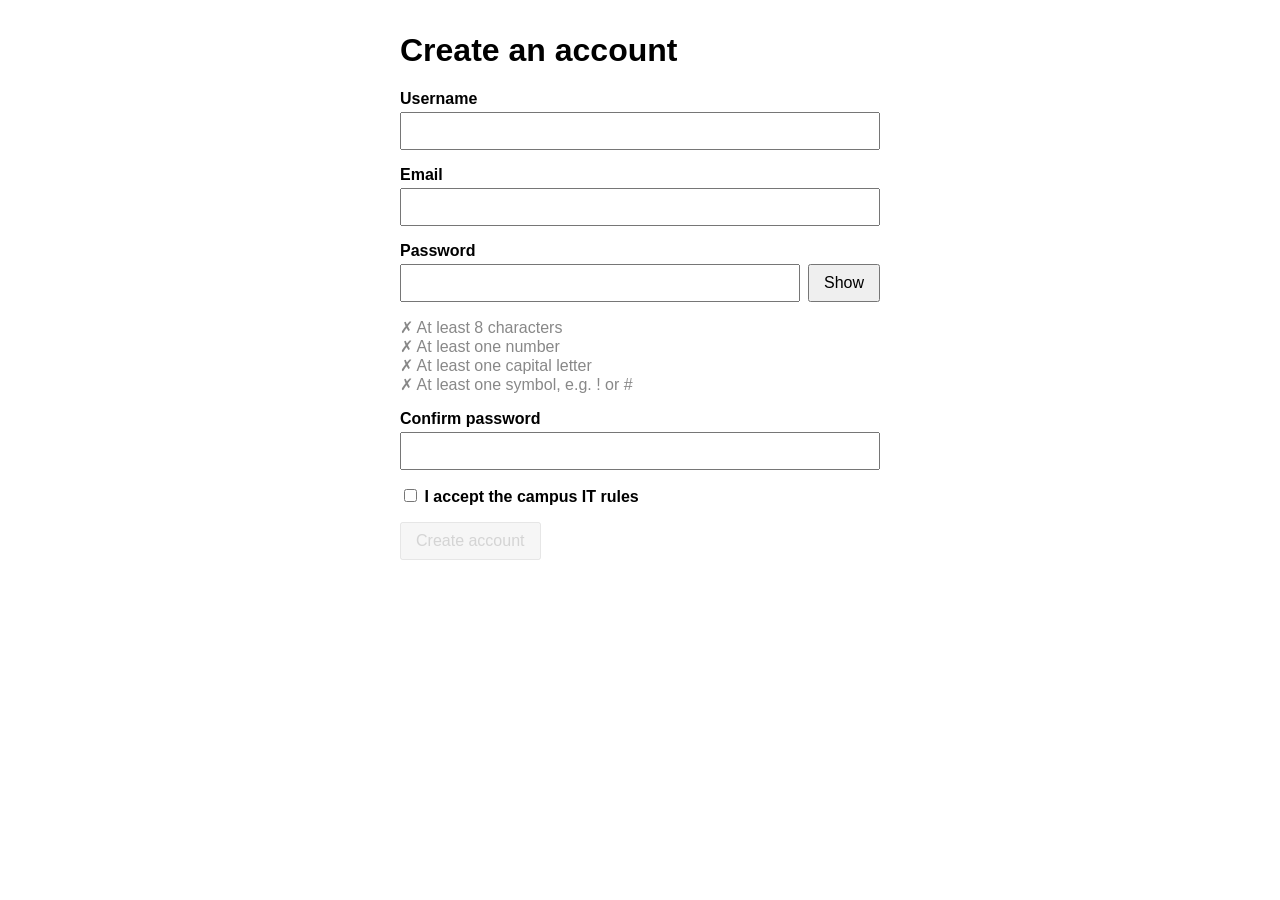
==== sign-in.html @ 43005701 "Implement form validation and user registration features - Added validation logic for registration f" ====
<!DOCTYPE html>
<html lang="en">
<head>
  <meta charset="UTF-8">
  <meta name="viewport" content="width=device-width, initial-scale=1.0">
  <title>Create an account</title>
  <style>
    body { font-family: Arial, sans-serif; max-width: 480px;
           margin: 2rem auto; padding: 0 1rem; }
    .field { margin-bottom: 1rem; }
    label { display: block; font-weight: bold; margin-bottom: 4px; }
    input { width: 100%; box-sizing: border-box; padding: 8px; font-size: 1rem; }
    input[type="checkbox"] { width: auto; }
    .pw-row { display: flex; gap: 8px; }
    button { padding: 8px 14px; font-size: 1rem; }
    button:disabled { opacity: 0.5; cursor: not-allowed; }
    .error-msg { color: #a3173a; font-size: 0.9rem; }
    .invalid { border: 2px solid #a3173a; }
    #pw-rules { list-style: none; padding: 0; color: #888; }
    #pw-rules li::before { content: "✗ "; }
    #pw-rules li.met { color: #2e7d32; }
    #pw-rules li.met::before { content: "✓ "; }
    #strength { font-weight: bold; margin: 0 0 0.5rem; }
  </style>
  <script src="js/part-c.js" defer></script>
</head>
<body>
  <h1>Create an account</h1>
  <form id="signup-form" novalidate>
    <div class="field">
      <label for="username">Username</label>
      <input id="username" type="text" autocomplete="username">
      <span class="error-msg" id="username-error"></span>
    </div>
    <div class="field">
      <label for="email">Email</label>
      <input id="email" type="email" autocomplete="email">
      <span class="error-msg" id="email-error"></span>
    </div>
    <div class="field">
      <label for="password">Password</label>
      <div class="pw-row">
        <input id="password" type="password" autocomplete="new-password">
        <button id="show-btn" type="button">Show</button>
      </div>
      <span class="error-msg" id="caps-msg" role="status"></span>
      <ul id="pw-rules">
        <li id="rule-length">At least 8 characters</li>
        <li id="rule-number">At least one number</li>
        <li id="rule-upper">At least one capital letter</li>
        <li id="rule-symbol">At least one symbol, e.g. ! or #</li>
      </ul>
      <p id="strength" aria-live="polite"></p>
    </div>
    <div class="field">
      <label for="confirm">Confirm password</label>
      <input id="confirm" type="password" autocomplete="new-password">
      <span class="error-msg" id="confirm-error"></span>
    </div>
    <div class="field">
      <label><input id="terms" type="checkbox"> I accept the campus IT rules</label>
    </div>
    <button id="submit-btn" type="submit" disabled>Create account</button>
  </form>
  <p id="result" role="status"></p>
</body>
</html>
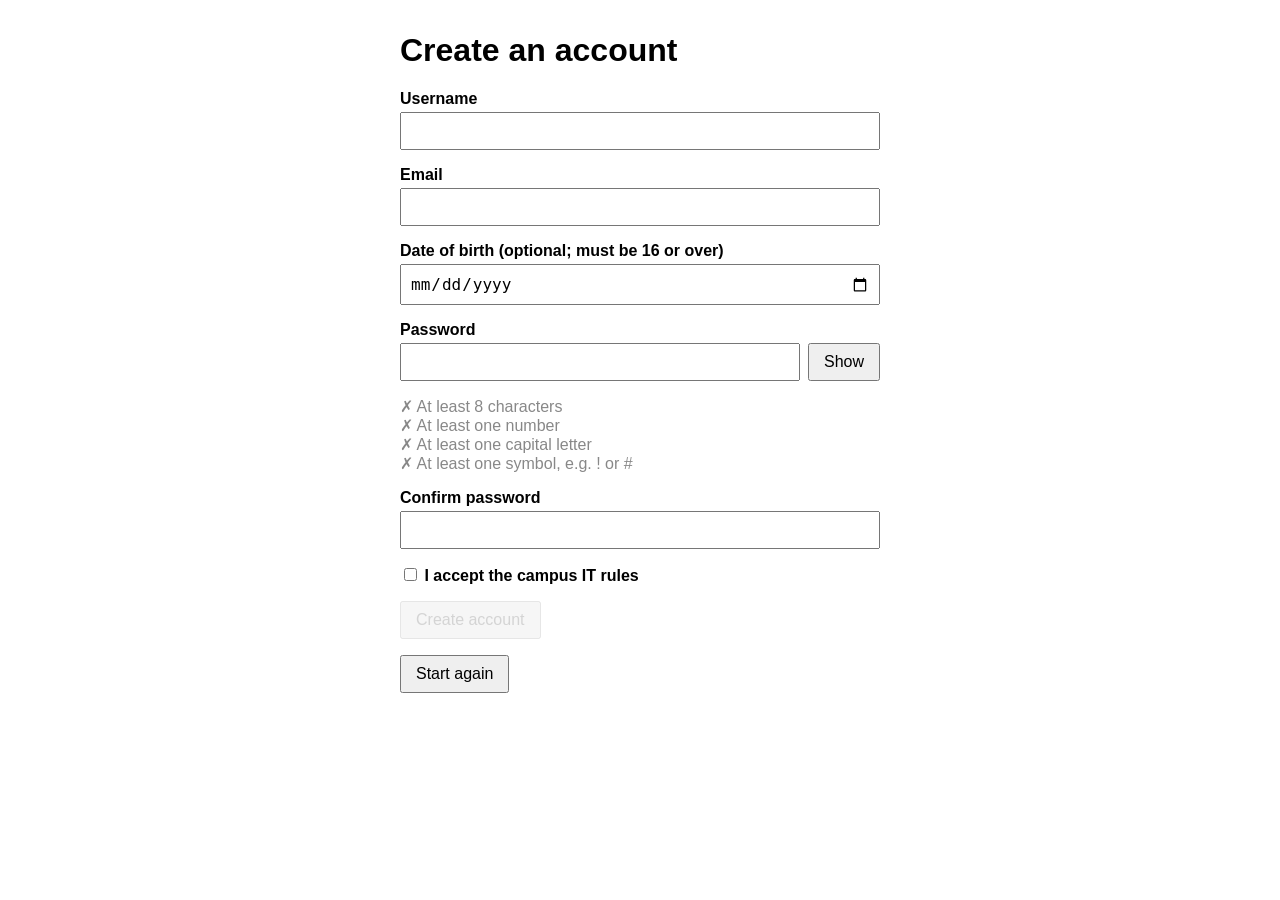
==== commit 067d1eb5: "Add date of birth field and validation to signup form" ====
--- a/sign-in.html
+++ b/sign-in.html
@@ -22,7 +22,7 @@
     #pw-rules li.met::before { content: "✓ "; }
     #strength { font-weight: bold; margin: 0 0 0.5rem; }
   </style>
-  <script src="js/part-c.js" defer></script>
+  <script src="js/signup.js" defer></script>
 </head>
 <body>
   <h1>Create an account</h1>
@@ -36,6 +36,11 @@
       <label for="email">Email</label>
       <input id="email" type="email" autocomplete="email">
       <span class="error-msg" id="email-error"></span>
+    </div>
+    <div class="field">
+      <label for="dob">Date of birth (optional; must be 16 or over)</label>
+      <input id="dob" type="date" autocomplete="bday">
+      <span class="error-msg" id="dob-error"></span>
     </div>
     <div class="field">
       <label for="password">Password</label>
@@ -62,6 +67,7 @@
     </div>
     <button id="submit-btn" type="submit" disabled>Create account</button>
   </form>
+  <p><button id="reset-btn" type="button">Start again</button></p>
   <p id="result" role="status"></p>
 </body>
 </html>
